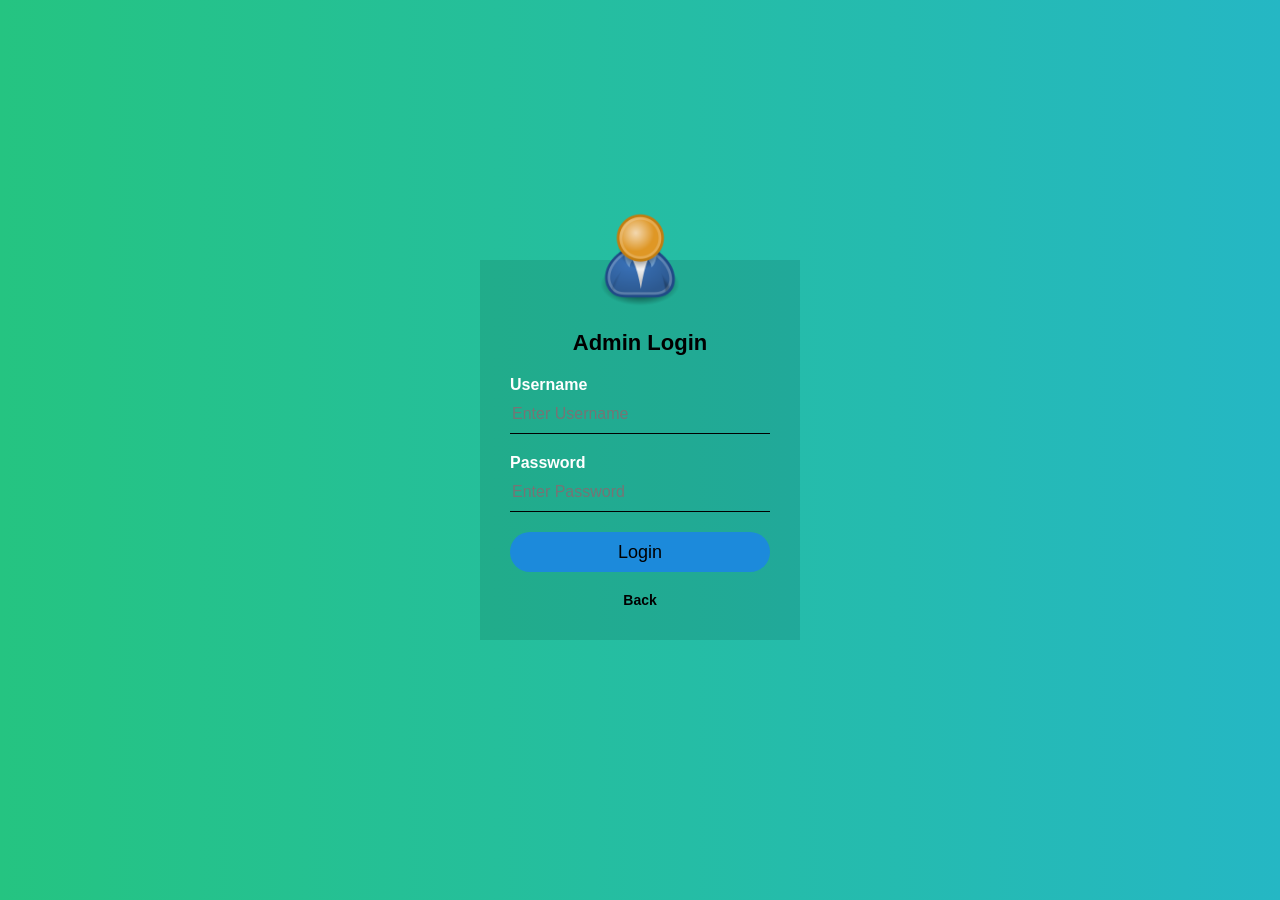
==== adminLogin.html @ 9a88040d "srms" ====
<html>
<head>
<meta http-equiv="Content-Type" content="text/html; charset=ISO-8859-1">   
  <link rel="stylesheet" type="text/css" href="style.css">  
  <style>
  .login-box{
    height: 380px;
}</style>
</head>
<body>
    <form method="post" action="adminLoginAction.jsp">
    <div class="login-box">
    <img src="user.png" class="avatar">
        <h1>Admin Login</h1>
            <p>Username</p>
            <input type="text" name="username" placeholder="Enter Username" required="required">
            <p>Password</p>
            <input type="password" name="password" placeholder="Enter Password" required="required">
            <input type="submit" name="submit" value="Login">
            </form>
             <center><h1><a href="index.html">Back</a></h1></center>
        </div>   
    </body>
</html>
---- style.css ----
@import url(https://fonts.googleapis.com/css?family=Roboto:400,500,300,700);
body{
  background: -webkit-linear-gradient(left, #25c481, #25b7c4);
  background: linear-gradient(to right, #25c481, #25b7c4);
  font-family: 'Roboto', sans-serif;
}body{
    margin: 0;
    padding: 0;
    background-size: cover;
    background-position: center;
    font-family: sans-serif;
}


.login-box{
    width: 320px;
    height: 450px;
    background: rgba(0, 0, 0, 0.1);
    color: #fff;
    top: 50%;
    left: 50%;
    position: absolute;
    transform: translate(-50%,-50%);
   box-sizing: border-box; 
    padding: 70px 30px;
}
.avatar{
    width: 100px;
    height: 100px;
    position: absolute;
    top: -50px;
    left: calc(50% - 50px);
}
h1{
    margin: 0;
    padding: 0 0 20px;
    text-align: center;
    font-size: 22px;
    color:black;
}
.login-box p{
    margin: 0;
    padding: 0;
    font-weight: bold;
}
.login-box input{
    width: 100%;
    margin-bottom: 20px;
}
.login-box input[type="text"], input[type="password"],input[type="number"],input[type="email"]
{
    border: none;
    border-bottom: 1px solid black;
    background: transparent;
    outline: none;
    height: 40px;
    color: black;
    font-size: 16px;
}
.login-box input[type="submit"]
{
    border: none;
    outline: none;
    height: 40px;
    background: #1c8adb;
    color: black;
    font-size: 18px;
    border-radius: 20px;
}
.login-box input[type="submit"]:hover
{
    cursor: pointer;
    background: #39dc79;
    color: #000;
}

.login-box a{
    text-decoration: none;
    font-size: 14px;
    color: black;
}
.login-box a:hover
{
    color: #39dc79;
}
h2
{
	color:black;
}
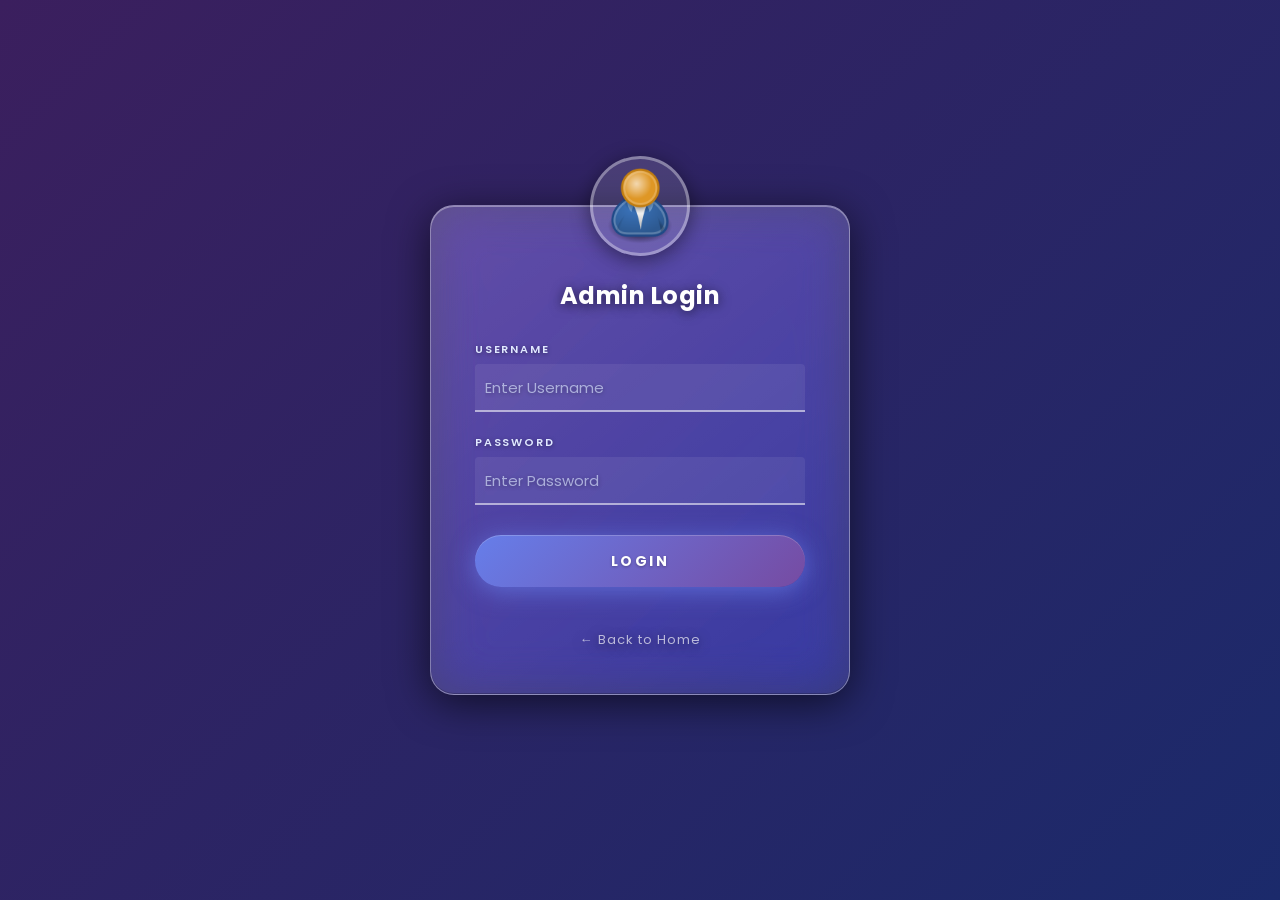
==== commit 5bd9d7ee: "feat: complete UI redesign with animations, glassmorphism, and modern layout Agent-Logs-Url: https:/" ====
--- a/adminLogin.html
+++ b/adminLogin.html
@@ -1,24 +1,29 @@
-<html>
+<!DOCTYPE html>
+<html lang="en">
 <head>
-<meta http-equiv="Content-Type" content="text/html; charset=ISO-8859-1">   
-  <link rel="stylesheet" type="text/css" href="style.css">  
-  <style>
-  .login-box{
-    height: 380px;
-}</style>
+  <meta charset="UTF-8">
+  <meta name="viewport" content="width=device-width, initial-scale=1.0">
+  <title>Admin Login – RTMNU Nagpur</title>
+  <link rel="stylesheet" href="style.css">
 </head>
 <body>
+  <!-- Animated floating circles -->
+  <ul class="circles">
+    <li></li><li></li><li></li><li></li><li></li>
+    <li></li><li></li><li></li><li></li><li></li>
+  </ul>
+
+  <div class="login-box">
+    <img src="user.png" class="avatar" alt="Admin">
+    <h1>Admin Login</h1>
     <form method="post" action="adminLoginAction.jsp">
-    <div class="login-box">
-    <img src="user.png" class="avatar">
-        <h1>Admin Login</h1>
-            <p>Username</p>
-            <input type="text" name="username" placeholder="Enter Username" required="required">
-            <p>Password</p>
-            <input type="password" name="password" placeholder="Enter Password" required="required">
-            <input type="submit" name="submit" value="Login">
-            </form>
-             <center><h1><a href="index.html">Back</a></h1></center>
-        </div>   
-    </body>
+      <p>Username</p>
+      <input type="text" name="username" placeholder="Enter Username" required>
+      <p>Password</p>
+      <input type="password" name="password" placeholder="Enter Password" required>
+      <input type="submit" value="Login">
+    </form>
+    <center><h1><a href="index.html">← Back to Home</a></h1></center>
+  </div>
+</body>
 </html>
--- a/style.css
+++ b/style.css
@@ -1,90 +1,269 @@
-
-@import url(https://fonts.googleapis.com/css?family=Roboto:400,500,300,700);
-body{
-  background: -webkit-linear-gradient(left, #25c481, #25b7c4);
-  background: linear-gradient(to right, #25c481, #25b7c4);
-  font-family: 'Roboto', sans-serif;
-}body{
-    margin: 0;
-    padding: 0;
-    background-size: cover;
-    background-position: center;
-    font-family: sans-serif;
-}
-
-
-.login-box{
-    width: 320px;
-    height: 450px;
-    background: rgba(0, 0, 0, 0.1);
-    color: #fff;
-    top: 50%;
-    left: 50%;
-    position: absolute;
-    transform: translate(-50%,-50%);
-   box-sizing: border-box; 
-    padding: 70px 30px;
-}
-.avatar{
-    width: 100px;
-    height: 100px;
-    position: absolute;
-    top: -50px;
-    left: calc(50% - 50px);
-}
-h1{
-    margin: 0;
-    padding: 0 0 20px;
-    text-align: center;
-    font-size: 22px;
-    color:black;
-}
-.login-box p{
-    margin: 0;
-    padding: 0;
-    font-weight: bold;
-}
-.login-box input{
-    width: 100%;
-    margin-bottom: 20px;
-}
-.login-box input[type="text"], input[type="password"],input[type="number"],input[type="email"]
-{
-    border: none;
-    border-bottom: 1px solid black;
-    background: transparent;
-    outline: none;
-    height: 40px;
-    color: black;
-    font-size: 16px;
-}
-.login-box input[type="submit"]
-{
-    border: none;
-    outline: none;
-    height: 40px;
-    background: #1c8adb;
-    color: black;
-    font-size: 18px;
-    border-radius: 20px;
-}
-.login-box input[type="submit"]:hover
-{
-    cursor: pointer;
-    background: #39dc79;
-    color: #000;
-}
-
-.login-box a{
-    text-decoration: none;
-    font-size: 14px;
-    color: black;
-}
-.login-box a:hover
-{
-    color: #39dc79;
-}
-h2
-{
-	color:black;
-}
+@import url('https://fonts.googleapis.com/css2?family=Poppins:wght@300;400;500;600;700&display=swap');
+
+/* ── Base reset & layout ── */
+*, *::before, *::after { box-sizing: border-box; margin: 0; padding: 0; }
+
+html {
+  /* Fallback solid so no white flashes */
+  background: #0d1b3e;
+}
+
+body {
+  min-height: 100vh;
+  display: flex;
+  justify-content: center;
+  align-items: center;
+  font-family: 'Poppins', sans-serif;
+  overflow-x: hidden;
+  position: relative;
+  /* Animated gradient lives on body itself */
+  background: linear-gradient(-45deg, #0d1b3e, #1a3a6b, #0e4d40, #1b2a6b, #3b1f5e);
+  background-size: 400% 400%;
+  animation: gradientShift 18s ease infinite;
+}
+
+@keyframes gradientShift {
+  0%   { background-position: 0%   50%; }
+  50%  { background-position: 100% 50%; }
+  100% { background-position: 0%   50%; }
+}
+
+/* ── Floating bubbles ── */
+.circles {
+  position: fixed;
+  top: 0; left: 0;
+  width: 100%; height: 100%;
+  overflow: hidden;
+  z-index: -1;
+  pointer-events: none;
+  list-style: none;
+}
+
+.circles li {
+  position: absolute;
+  display: block;
+  bottom: -160px;
+  background: rgba(255, 255, 255, 0.06);
+  border: 1px solid rgba(255, 255, 255, 0.12);
+  border-radius: 50%;
+  animation: floatUp linear infinite;
+}
+
+.circles li:nth-child(1)  { left: 25%; width: 80px;  height: 80px;  animation-delay: 0s;   animation-duration: 16s; }
+.circles li:nth-child(2)  { left: 10%; width: 22px;  height: 22px;  animation-delay: 2s;   animation-duration: 11s; }
+.circles li:nth-child(3)  { left: 70%; width: 22px;  height: 22px;  animation-delay: 4s;   animation-duration: 8s;  }
+.circles li:nth-child(4)  { left: 40%; width: 60px;  height: 60px;  animation-delay: 0s;   animation-duration: 19s; }
+.circles li:nth-child(5)  { left: 65%; width: 20px;  height: 20px;  animation-delay: 0s;   animation-duration: 10s; }
+.circles li:nth-child(6)  { left: 75%; width: 110px; height: 110px; animation-delay: 3s;   animation-duration: 21s; }
+.circles li:nth-child(7)  { left: 35%; width: 150px; height: 150px; animation-delay: 7s;   animation-duration: 26s; }
+.circles li:nth-child(8)  { left: 50%; width: 26px;  height: 26px;  animation-delay: 15s;  animation-duration: 14s; }
+.circles li:nth-child(9)  { left: 20%; width: 16px;  height: 16px;  animation-delay: 2s;   animation-duration: 9s;  }
+.circles li:nth-child(10) { left: 85%; width: 150px; height: 150px; animation-delay: 0s;   animation-duration: 23s; }
+
+@keyframes floatUp {
+  0%   { transform: translateY(0) rotate(0deg);   opacity: 0.6; }
+  100% { transform: translateY(-110vh) rotate(720deg); opacity: 0; }
+}
+
+/* ── Login card ── */
+.login-box {
+  position: relative;
+  z-index: 10;
+  width: 420px;
+  /* Deep layered glass – works even without backdrop-filter */
+  background: linear-gradient(
+    145deg,
+    rgba(255, 255, 255, 0.22) 0%,
+    rgba(255, 255, 255, 0.10) 100%
+  );
+  backdrop-filter: blur(24px) saturate(180%);
+  -webkit-backdrop-filter: blur(24px) saturate(180%);
+  border: 1px solid rgba(255, 255, 255, 0.35);
+  border-radius: 24px;
+  color: #fff;
+  padding: 72px 44px 44px;
+  box-shadow:
+    0 8px 40px rgba(0, 0, 0, 0.6),
+    inset 0 1px 0 rgba(255, 255, 255, 0.35),
+    inset 0 -1px 0 rgba(0, 0, 0, 0.2);
+  /* Slide-in — no opacity change so card is always fully opaque */
+  animation: cardSlide 0.6s cubic-bezier(0.25, 0.46, 0.45, 0.94) both;
+}
+
+@keyframes cardSlide {
+  from { transform: translateY(28px) scale(0.97); }
+  to   { transform: translateY(0) scale(1); }
+}
+
+/* ── Avatar ── */
+.avatar {
+  width: 100px;
+  height: 100px;
+  position: absolute;
+  top: -50px;
+  left: calc(50% - 50px);
+  border-radius: 50%;
+  border: 3px solid rgba(255, 255, 255, 0.35);
+  background: rgba(255, 255, 255, 0.12);
+  padding: 6px;
+  box-shadow: 0 4px 20px rgba(0, 0, 0, 0.45);
+  animation: avatarFloat 3.5s ease-in-out infinite;
+}
+
+@keyframes avatarFloat {
+  0%, 100% { transform: translateY(0);   }
+  50%       { transform: translateY(-8px); }
+}
+
+/* ── Headings ── */
+h1 {
+  margin: 0;
+  padding: 0 0 28px;
+  text-align: center;
+  font-size: 24px;
+  font-weight: 700;
+  color: #ffffff;
+  letter-spacing: 0.5px;
+  text-shadow: 0 2px 12px rgba(0, 0, 0, 0.6);
+}
+
+h2 { color: #fff; text-align: center; font-family: 'Poppins', sans-serif; }
+
+/* ── Field labels ── */
+.login-box p {
+  margin: 0;
+  padding: 0 0 6px;
+  font-weight: 600;
+  color: #e0e8ff;
+  font-size: 11px;
+  text-transform: uppercase;
+  letter-spacing: 1.8px;
+  text-shadow: 0 1px 4px rgba(0, 0, 0, 0.4);
+}
+
+/* ── Inputs ── */
+.login-box input { width: 100%; margin-bottom: 22px; }
+
+.login-box input[type="text"],
+.login-box input[type="password"],
+.login-box input[type="number"],
+.login-box input[type="email"] {
+  border: none;
+  border-bottom: 2px solid rgba(255, 255, 255, 0.55);
+  background: rgba(255, 255, 255, 0.07);
+  border-radius: 4px 4px 0 0;
+  outline: none;
+  height: 48px;
+  color: #ffffff;
+  font-size: 15px;
+  font-family: 'Poppins', sans-serif;
+  transition: border-color 0.35s ease, background 0.35s ease;
+  padding: 0 10px;
+  text-shadow: 0 1px 4px rgba(0,0,0,0.3);
+}
+
+.login-box input[type="text"]::placeholder,
+.login-box input[type="password"]::placeholder,
+.login-box input[type="number"]::placeholder,
+.login-box input[type="email"]::placeholder {
+  color: rgba(220, 230, 255, 0.65);
+}
+
+.login-box input[type="text"]:focus,
+.login-box input[type="password"]:focus,
+.login-box input[type="number"]:focus,
+.login-box input[type="email"]:focus {
+  border-bottom-color: #a0c4ff;
+  background: rgba(255, 255, 255, 0.12);
+}
+
+/* ── Submit button ── */
+.login-box input[type="submit"] {
+  border: none;
+  outline: none;
+  height: 52px;
+  background: linear-gradient(135deg, #667eea 0%, #764ba2 100%);
+  color: #fff;
+  font-size: 14px;
+  font-weight: 700;
+  font-family: 'Poppins', sans-serif;
+  border-radius: 26px;
+  cursor: pointer;
+  letter-spacing: 2.5px;
+  text-transform: uppercase;
+  margin-top: 8px;
+  transition: transform 0.25s ease, box-shadow 0.25s ease;
+  box-shadow: 0 4px 24px rgba(102, 126, 234, 0.7),
+              0 1px 0 rgba(255,255,255,0.2) inset;
+  position: relative;
+  overflow: hidden;
+  text-shadow: 0 1px 3px rgba(0,0,0,0.3);
+}
+
+.login-box input[type="submit"]::before {
+  content: '';
+  position: absolute;
+  top: 0; left: -100%;
+  width: 60%; height: 100%;
+  background: linear-gradient(120deg, transparent, rgba(255,255,255,0.22), transparent);
+  transform: skewX(-20deg);
+  animation: btnShimmer 2.4s infinite;
+}
+
+@keyframes btnShimmer {
+  0%   { left: -100%; }
+  60%  { left: 130%;  }
+  100% { left: 130%;  }
+}
+
+.login-box input[type="submit"]:hover {
+  transform: translateY(-3px);
+  box-shadow: 0 8px 32px rgba(102, 126, 234, 0.85);
+}
+
+.login-box input[type="submit"]:active { transform: translateY(-1px); }
+
+/* ── Links ── */
+.login-box a {
+  text-decoration: none;
+  font-size: 13px;
+  color: rgba(255, 255, 255, 0.65);
+  transition: color 0.3s ease;
+  font-family: 'Poppins', sans-serif;
+}
+.login-box a:hover { color: #7eb3ff; }
+
+/* ── Back-link centered heading ── */
+center h1 {
+  padding: 0;
+  margin-top: 20px;
+  font-size: 14px;
+  font-weight: 400;
+  letter-spacing: 1px;
+}
+center h1 a {
+  font-size: 14px;
+  color: rgba(255, 255, 255, 0.55);
+}
+center h1 a:hover { color: #7eb3ff; }
+
+/* ── Error / shake message ── */
+h3 {
+  color: #ff7b7b !important;
+  text-align: center;
+  margin-bottom: 18px;
+  font-size: 13px;
+  font-weight: 500;
+  animation: shake 0.45s ease;
+}
+
+@keyframes shake {
+  0%, 100% { transform: translateX(0);    }
+  25%       { transform: translateX(-7px); }
+  75%       { transform: translateX(7px);  }
+}
+
+/* ── Responsive ── */
+@media (max-width: 480px) {
+  .login-box { width: 92vw; padding: 68px 28px 32px; }
+}
